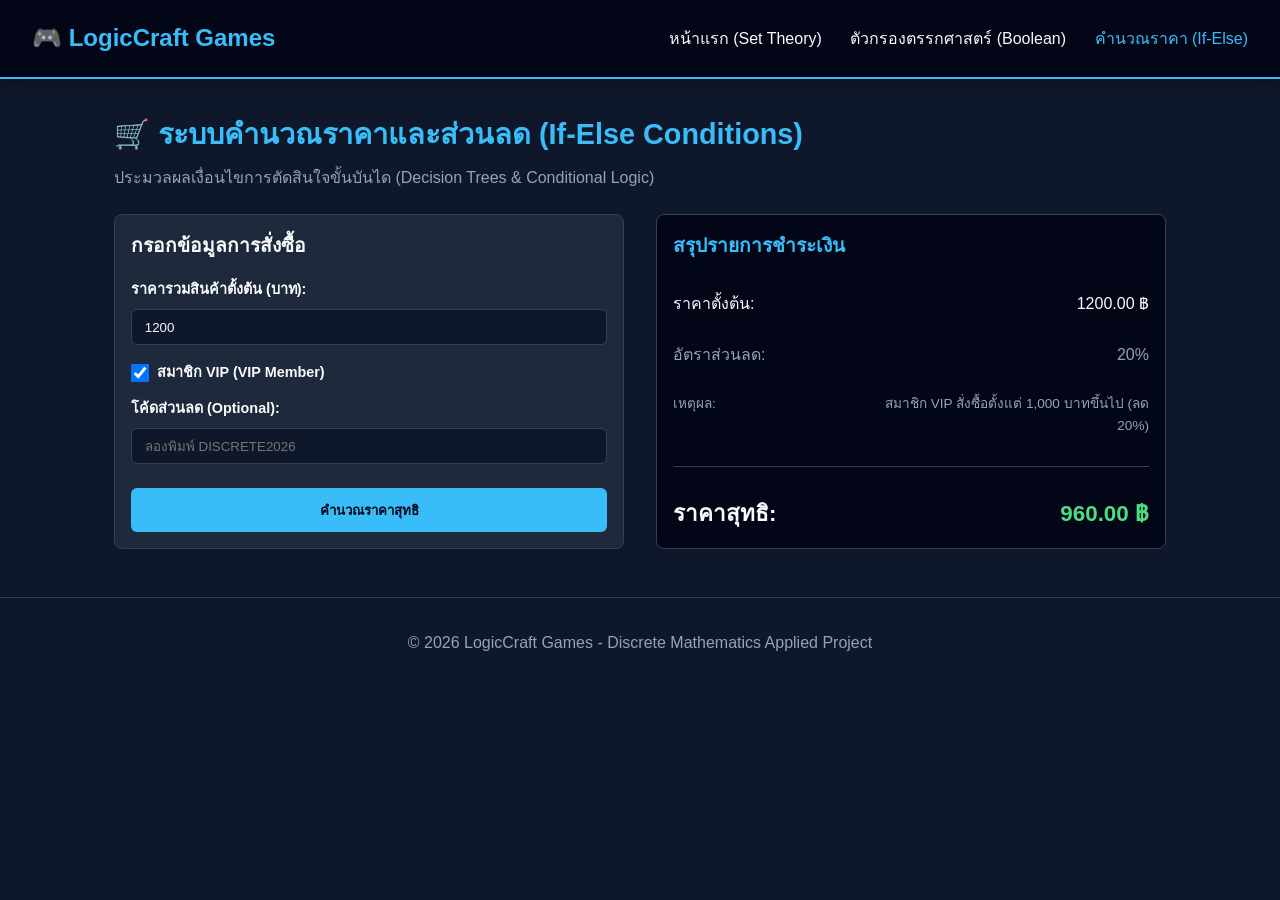
==== checkout.html @ 27ac53ab "Initial commit for Discrete Math project" ====
<!DOCTYPE html>
<html lang="th">
<head>
  <meta charset="UTF-8">
  <meta name="viewport" content="width=device-width, initial-scale=1.0">
  <title>LogicCraft Games - Checkout (If-Else)</title>
  <link rel="stylesheet" href="style.css">
</head>
<body>

  <header>
    <div class="logo">🎮 LogicCraft Games</div>
    <nav>
      <a href="index.html">หน้าแรก (Set Theory)</a>
      <a href="truth-table.html">ตัวกรองตรรกศาสตร์ (Boolean)</a>
      <a href="checkout.html" class="active">คำนวณราคา (If-Else)</a>
    </nav>
  </header>

  <div class="container">
    <h1 class="page-title">🛒 ระบบคำนวณราคาและส่วนลด (If-Else Conditions)</h1>
    <p class="page-desc">ประมวลผลเงื่อนไขการตัดสินใจขั้นบันได (Decision Trees & Conditional Logic)</p>

    <div style="display: flex; gap: 2rem; flex-wrap: wrap;">
      <div class="card" style="flex: 1; min-width: 300px;">
        <h2 style="margin-bottom: 1rem; font-size: 1.2rem;">กรอกข้อมูลการสั่งซื้อ</h2>
        
        <div class="form-group" style="margin-bottom: 1rem;">
          <label for="cartTotal">ราคารวมสินค้าตั้งต้น (บาท):</label>
          <input type="number" id="cartTotal" value="1200" min="0">
        </div>

        <label class="checkbox-group">
          <input type="checkbox" id="isMember" checked>
          <span>สมาชิก VIP (VIP Member)</span>
        </label>

        <div class="form-group" style="margin-bottom: 1.5rem;">
          <label for="couponCode">โค้ดส่วนลด (Optional):</label>
          <input type="text" id="couponCode" placeholder="ลองพิมพ์ DISCRETE2026">
        </div>

        <button class="btn" id="calcBtn" onclick="processCalculation()">คำนวณราคาสุทธิ</button>
      </div>

      <div class="card" style="flex: 1; min-width: 300px; background-color: #020617;">
        <h2 style="margin-bottom: 1rem; font-size: 1.2rem; color: var(--accent-color);">สรุปรายการชำระเงิน</h2>
        
        <div style="display: flex; justify-content: space-between; margin-bottom: 0.8rem;">
          <span>ราคาตั้งต้น:</span>
          <span id="basePriceDisplay">0.00 ฿</span>
        </div>

        <div style="display: flex; justify-content: space-between; margin-bottom: 0.8rem; color: var(--text-muted);">
          <span>อัตราส่วนลด:</span>
          <span id="discountRateDisplay">0%</span>
        </div>

        <div style="display: flex; justify-content: space-between; margin-bottom: 1rem; color: var(--text-muted); font-size: 0.85rem;">
          <span>เหตุผล:</span>
          <span id="reasonDisplay" style="text-align: right; max-width: 60%;">-</span>
        </div>

        <hr style="border-color: var(--border-color); margin-bottom: 1rem;">

        <div style="display: flex; justify-content: space-between; font-size: 1.4rem; font-weight: bold;">
          <span>ราคาสุทธิ:</span>
          <span id="netTotalDisplay" style="color: var(--success-color);">0.00 ฿</span>
        </div>
      </div>
    </div>
  </div>

  <footer>
    <p>&copy; 2026 LogicCraft Games - Discrete Mathematics Applied Project</p>
  </footer>

  <script src="app.js"></script>
  <script>
    function processCalculation() {
      const cartTotal = parseFloat(document.getElementById('cartTotal').value) || 0;
      const isMember = document.getElementById('isMember').checked;
      const couponCode = document.getElementById('couponCode').value;

      const result = calculateDiscount(cartTotal, isMember, couponCode);

      document.getElementById('basePriceDisplay').innerText = cartTotal.toFixed(2) + ' ฿';
      document.getElementById('discountRateDisplay').innerText = result.discountPercent + '%';
      document.getElementById('reasonDisplay').innerText = result.reason;
      document.getElementById('netTotalDisplay').innerText = result.netTotal.toFixed(2) + ' ฿';
    }

    document.addEventListener('DOMContentLoaded', () => {
      processCalculation();
    });
  </script>
</body>
</html>
---- style.css ----
:root {
  --bg-color: #0f172a;
  --card-bg: #1e293b;
  --accent-color: #38bdf8;
  --accent-hover: #0284c7;
  --text-color: #f8fafc;
  --text-muted: #94a3b8;
  --border-color: #334155;
  --success-color: #4ade80;
}

* {
  box-sizing: border-box;
  margin: 0;
  padding: 0;
}

body {
  font-family: 'Segoe UI', Tahoma, Geneva, Verdana, sans-serif;
  background-color: var(--bg-color);
  color: var(--text-color);
  line-height: 1.6;
}

header {
  background-color: #020617;
  padding: 1.2rem 2rem;
  display: flex;
  justify-content: space-between;
  align-items: center;
  border-bottom: 2px solid var(--accent-color);
  box-shadow: 0 4px 12px rgba(0, 0, 0, 0.3);
}

.logo {
  font-size: 1.5rem;
  font-weight: 700;
  color: var(--accent-color);
  display: flex;
  align-items: center;
  gap: 10px;
}

nav a {
  color: var(--text-color);
  text-decoration: none;
  margin-left: 1.5rem;
  font-weight: 500;
  transition: color 0.2s ease;
}

nav a:hover, nav a.active {
  color: var(--accent-color);
}

.container {
  max-width: 1100px;
  margin: 2rem auto;
  padding: 0 1.5rem;
}

.page-title {
  font-size: 1.8rem;
  margin-bottom: 0.5rem;
  color: var(--accent-color);
}

.page-desc {
  color: var(--text-muted);
  margin-bottom: 1.5rem;
}

.control-panel {
  background-color: var(--card-bg);
  padding: 1.5rem;
  border-radius: 8px;
  border: 1px solid var(--border-color);
  margin-bottom: 2rem;
  display: flex;
  gap: 1rem;
  flex-wrap: wrap;
  align-items: center;
}

.form-group {
  display: flex;
  flex-direction: column;
  gap: 0.5rem;
  flex: 1;
  min-width: 200px;
}

label {
  font-weight: 600;
  font-size: 0.9rem;
}

select, input[type="text"], input[type="number"] {
  background-color: #0f172a;
  color: var(--text-color);
  border: 1px solid var(--border-color);
  padding: 0.6rem 0.8rem;
  border-radius: 6px;
  outline: none;
}

select:focus, input:focus {
  border-color: var(--accent-color);
}

.checkbox-group {
  display: flex;
  align-items: center;
  gap: 0.5rem;
  margin-bottom: 0.8rem;
  cursor: pointer;
}

.checkbox-group input {
  width: 18px;
  height: 18px;
  cursor: pointer;
}

.btn {
  background-color: var(--accent-color);
  color: #020617;
  font-weight: bold;
  border: none;
  padding: 0.7rem 1.5rem;
  border-radius: 6px;
  cursor: pointer;
  transition: background-color 0.2s;
}

.btn:hover {
  background-color: var(--accent-hover);
}

.grid {
  display: grid;
  grid-template-columns: repeat(auto-fill, minmax(250px, 1fr));
  gap: 1.5rem;
}

.card {
  background: var(--card-bg);
  border-radius: 8px;
  padding: 1rem;
  border: 1px solid var(--border-color);
  display: flex;
  flex-direction: column;
  justify-content: space-between;
}

.card img {
  width: 100%;
  height: 160px;
  object-fit: cover;
  border-radius: 6px;
  margin-bottom: 1rem;
}

.card-title {
  font-size: 1.1rem;
  margin-bottom: 0.5rem;
}

.card-price {
  font-size: 1.2rem;
  font-weight: bold;
  color: var(--success-color);
}

.tag-list {
  display: flex;
  gap: 0.5rem;
  margin-top: 0.5rem;
  flex-wrap: wrap;
}

.badge {
  background: rgba(56, 189, 248, 0.2);
  color: var(--accent-color);
  padding: 0.2rem 0.5rem;
  border-radius: 4px;
  font-size: 0.75rem;
  font-weight: 600;
}

footer {
  text-align: center;
  padding: 2rem;
  color: var(--text-muted);
  border-top: 1px solid var(--border-color);
  margin-top: 3rem;
}
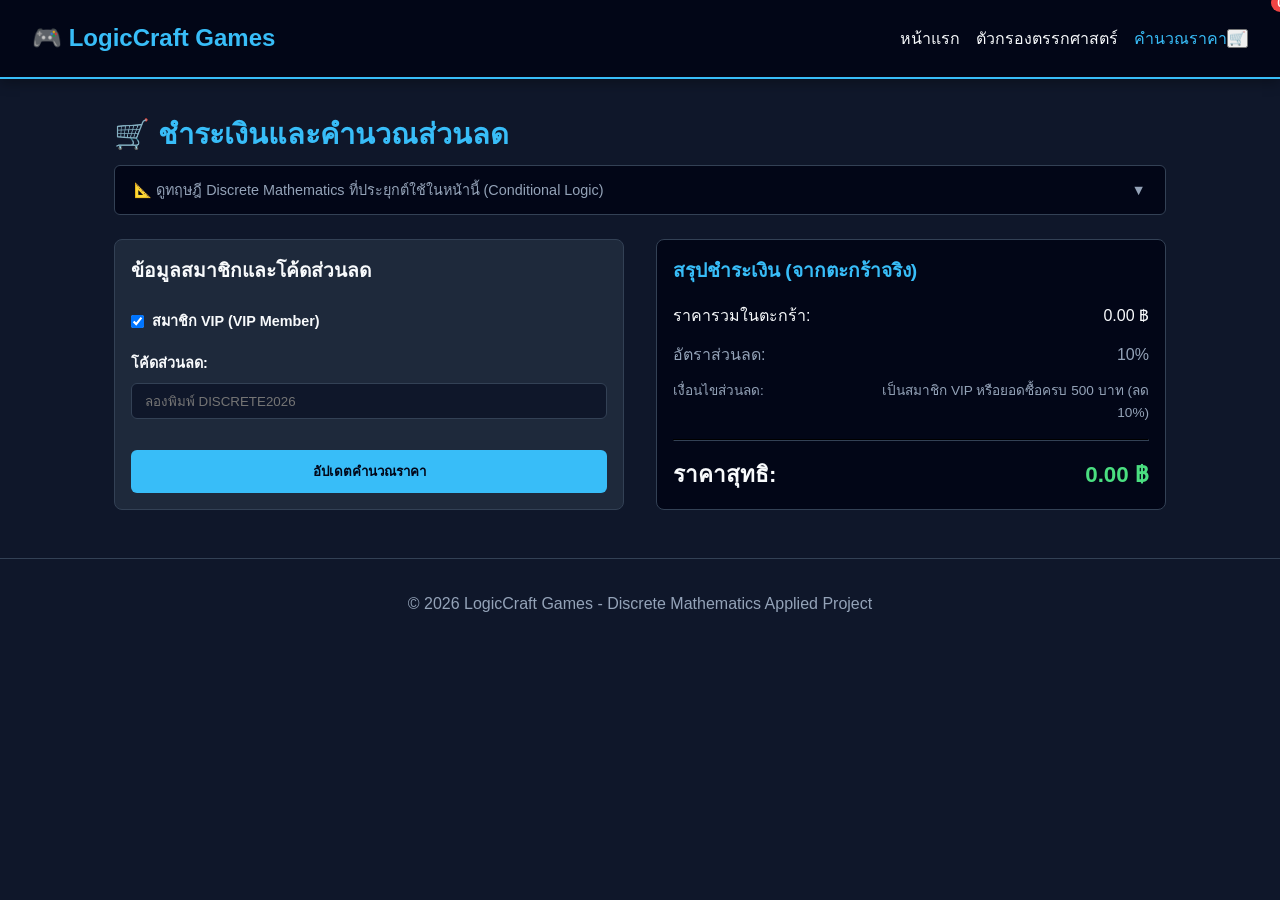
==== commit f450cff6: "Initial commit for Discrete Math project" ====
--- a/checkout.html
+++ b/checkout.html
@@ -3,51 +3,59 @@
 <head>
   <meta charset="UTF-8">
   <meta name="viewport" content="width=device-width, initial-scale=1.0">
-  <title>LogicCraft Games - Checkout (If-Else)</title>
+  <title>LogicCraft Games - Checkout</title>
   <link rel="stylesheet" href="style.css">
 </head>
 <body>
 
   <header>
     <div class="logo">🎮 LogicCraft Games</div>
-    <nav>
-      <a href="index.html">หน้าแรก (Set Theory)</a>
-      <a href="truth-table.html">ตัวกรองตรรกศาสตร์ (Boolean)</a>
-      <a href="checkout.html" class="active">คำนวณราคา (If-Else)</a>
+    <nav style="display: flex; align-items: center;">
+      <a href="index.html">หน้าแรก</a>
+      <a href="truth-table.html">ตัวกรองตรรกศาสตร์</a>
+      <a href="checkout.html" class="active">คำนวณราคา</a>
+
+      <button class="cart-icon-btn" onclick="toggleCart()">
+        🛒 <span class="cart-badge" id="cartBadge">0</span>
+      </button>
     </nav>
   </header>
 
   <div class="container">
-    <h1 class="page-title">🛒 ระบบคำนวณราคาและส่วนลด (If-Else Conditions)</h1>
-    <p class="page-desc">ประมวลผลเงื่อนไขการตัดสินใจขั้นบันได (Decision Trees & Conditional Logic)</p>
+    <h1 class="page-title">🛒 ชำระเงินและคำนวณส่วนลด</h1>
+
+    <div class="math-accordion">
+      <div class="math-accordion-header" onclick="toggleMathAccordion()">
+        <span>📐 ดูทฤษฎี Discrete Mathematics ที่ประยุกต์ใช้ในหน้านี้ (Conditional Logic)</span>
+        <span id="accordionArrow">▼</span>
+      </div>
+      <div class="math-accordion-content" id="mathAccordionContent">
+        <p><strong>Conditional Statements (If-Else):</strong> คำนวณส่วนลดตามผังการตัดสินใจขั้นบันได (Decision Logic) จากยอดรวมในตะกร้าจริง</p>
+      </div>
+    </div>
 
     <div style="display: flex; gap: 2rem; flex-wrap: wrap;">
       <div class="card" style="flex: 1; min-width: 300px;">
-        <h2 style="margin-bottom: 1rem; font-size: 1.2rem;">กรอกข้อมูลการสั่งซื้อ</h2>
-        
-        <div class="form-group" style="margin-bottom: 1rem;">
-          <label for="cartTotal">ราคารวมสินค้าตั้งต้น (บาท):</label>
-          <input type="number" id="cartTotal" value="1200" min="0">
-        </div>
+        <h2 style="margin-bottom: 1rem; font-size: 1.2rem;">ข้อมูลสมาชิกและโค้ดส่วนลด</h2>
 
         <label class="checkbox-group">
-          <input type="checkbox" id="isMember" checked>
+          <input type="checkbox" id="isMember" checked onchange="processCalculation()">
           <span>สมาชิก VIP (VIP Member)</span>
         </label>
 
         <div class="form-group" style="margin-bottom: 1.5rem;">
-          <label for="couponCode">โค้ดส่วนลด (Optional):</label>
-          <input type="text" id="couponCode" placeholder="ลองพิมพ์ DISCRETE2026">
+          <label for="couponCode">โค้ดส่วนลด:</label>
+          <input type="text" id="couponCode" placeholder="ลองพิมพ์ DISCRETE2026" oninput="processCalculation()">
         </div>
 
-        <button class="btn" id="calcBtn" onclick="processCalculation()">คำนวณราคาสุทธิ</button>
+        <button class="btn" onclick="processCalculation()">อัปเดตคำนวณราคา</button>
       </div>
 
       <div class="card" style="flex: 1; min-width: 300px; background-color: #020617;">
-        <h2 style="margin-bottom: 1rem; font-size: 1.2rem; color: var(--accent-color);">สรุปรายการชำระเงิน</h2>
+        <h2 style="margin-bottom: 1rem; font-size: 1.2rem; color: var(--accent-color);">สรุปชำระเงิน (จากตะกร้าจริง)</h2>
         
         <div style="display: flex; justify-content: space-between; margin-bottom: 0.8rem;">
-          <span>ราคาตั้งต้น:</span>
+          <span>ราคารวมในตะกร้า:</span>
           <span id="basePriceDisplay">0.00 ฿</span>
         </div>
 
@@ -57,7 +65,7 @@
         </div>
 
         <div style="display: flex; justify-content: space-between; margin-bottom: 1rem; color: var(--text-muted); font-size: 0.85rem;">
-          <span>เหตุผล:</span>
+          <span>เงื่อนไขส่วนลด:</span>
           <span id="reasonDisplay" style="text-align: right; max-width: 60%;">-</span>
         </div>
 
@@ -71,6 +79,22 @@
     </div>
   </div>
 
+  <div class="overlay" id="cartOverlay" onclick="toggleCart()"></div>
+  <div class="cart-drawer" id="cartDrawer">
+    <div class="cart-header">
+      <h3>🛒 ตะกร้าสินค้าของคุณ</h3>
+      <button onclick="toggleCart()" style="background:none; border:none; color:white; cursor:pointer; font-size:1.2rem;">✕</button>
+    </div>
+    <div class="cart-body" id="cartItems"></div>
+    <div class="cart-footer">
+      <div style="display:flex; justify-content:space-between; margin-bottom:1rem; font-weight:bold;">
+        <span>ยอดรวมทั้งหมด:</span>
+        <span id="cartTotalPrice" style="color:var(--success-color);">0.00 ฿</span>
+      </div>
+      <button class="btn" style="width:100%;" onclick="toggleCart()">ปิดหน้าต่าง</button>
+    </div>
+  </div>
+
   <footer>
     <p>&copy; 2026 LogicCraft Games - Discrete Mathematics Applied Project</p>
   </footer>
@@ -78,12 +102,17 @@
   <script src="app.js"></script>
   <script>
     function processCalculation() {
-      const cartTotal = parseFloat(document.getElementById('cartTotal').value) || 0;
+      // 1. ดึงข้อมูลจาก LocalStorage โดยตรง
+      const cart = getCartFromStorage();
+      const cartTotal = cart.reduce((sum, item) => sum + (item.price * item.qty), 0);
+
       const isMember = document.getElementById('isMember').checked;
       const couponCode = document.getElementById('couponCode').value;
 
+      // 2. คำนวณราคาด้วย If-Else
       const result = calculateDiscount(cartTotal, isMember, couponCode);
 
+      // 3. แสดงผลราคาสรุป
       document.getElementById('basePriceDisplay').innerText = cartTotal.toFixed(2) + ' ฿';
       document.getElementById('discountRateDisplay').innerText = result.discountPercent + '%';
       document.getElementById('reasonDisplay').innerText = result.reason;
--- a/style.css
+++ b/style.css
@@ -44,7 +44,7 @@
 nav a {
   color: var(--text-color);
   text-decoration: none;
-  margin-left: 1.5rem;
+  margin-left: 1rem;
   font-weight: 500;
   transition: color 0.2s ease;
 }
@@ -65,29 +65,309 @@
   color: var(--accent-color);
 }
 
-.page-desc {
+/* ==========================================
+   Search & Hamburger Filter Control Bar
+   ========================================== */
+.search-filter-bar {
+  display: flex;
+  gap: 10px;
+  align-items: center;
+  margin-bottom: 1.5rem;
+  background-color: var(--card-bg);
+  padding: 0.8rem 1rem;
+  border-radius: 8px;
+  border: 1px solid var(--border-color);
+}
+
+.search-input-wrapper {
+  flex: 1;
+  display: flex;
+  align-items: center;
+  background-color: #0f172a;
+  border: 1px solid var(--border-color);
+  border-radius: 6px;
+  padding: 0 0.8rem;
+}
+
+.search-input-wrapper input {
+  width: 100%;
+  padding: 0.6rem 0;
+  border: none;
+  outline: none;
+  background: transparent;
+  color: var(--text-color);
+  font-size: 0.95rem;
+}
+
+.hamburger-filter-btn {
+  background: #0f172a;
+  border: 1px solid var(--border-color);
+  color: var(--text-color);
+  padding: 0.6rem 1rem;
+  border-radius: 6px;
+  cursor: pointer;
+  display: flex;
+  align-items: center;
+  gap: 8px;
+  font-size: 0.9rem;
+  transition: border-color 0.2s;
+}
+
+.hamburger-filter-btn:hover {
+  border-color: var(--accent-color);
+}
+
+/* Modal Drawer สำหรับตัวเลือกหมวดหมู่ */
+/* ==========================================
+   Gaming / Yu-Gi-Oh! Style Filter Drawer
+   ========================================== */
+.filter-drawer {
+  position: fixed;
+  top: 0;
+  left: -100%;
+  width: 100%;
+  max-width: 850px; /* ขยายความกว้างรองรับ Grid แบบในรูป */
+  height: 100vh;
+  background-color: #030712;
+  box-shadow: 4px 0 25px rgba(0, 0, 0, 0.8);
+  transition: left 0.3s cubic-bezier(0.4, 0, 0.2, 1);
+  z-index: 1000;
+  padding: 2rem;
+  display: flex;
+  flex-direction: column;
+  overflow-y: auto;
+  border-right: 1px solid var(--accent-color);
+}
+
+.filter-drawer.open {
+  left: 0;
+}
+
+.filter-section {
+  display: flex;
+  margin-bottom: 1.5rem;
+  padding-bottom: 1.5rem;
+  border-bottom: 1px solid #1e293b;
+  align-items: flex-start;
+}
+
+.filter-label-col {
+  width: 180px;
+  display: flex;
+  align-items: center;
+  gap: 10px;
+  font-weight: 700;
+  color: var(--text-color);
+  font-size: 0.95rem;
+  padding-top: 6px;
+}
+
+.filter-options-grid {
+  flex: 1;
+  display: grid;
+  grid-template-columns: repeat(4, 1fr); /* จัดเรียง 4 คอลัมน์แบบ Yu-Gi-Oh UI */
+  gap: 10px;
+}
+
+/* ปุ่มเลือกสไตล์เกมการ์ด */
+.filter-btn-chip {
+  background: #090d16;
+  border: 1px solid #334155;
+  color: #94a3b8;
+  padding: 0.6rem 0.5rem;
+  border-radius: 4px;
+  cursor: pointer;
+  font-weight: 600;
+  font-size: 0.85rem;
+  text-align: center;
+  transition: all 0.2s ease;
+  user-select: none;
+}
+
+.filter-btn-chip:hover {
+  border-color: var(--accent-color);
+  color: #ffffff;
+}
+
+/* สถานะเมื่อปุ่มถูกกดเลือก (Active) */
+.filter-btn-chip.active {
+  background: linear-gradient(180deg, #0284c7 0%, #0369a1 100%);
+  border-color: #38bdf8;
+  color: #ffffff;
+  box-shadow: 0 0 10px rgba(56, 189, 248, 0.4);
+}
+
+/* ปุ่ม OR / AND Logic Pill */
+.logic-toggle-pill {
+  background: #0f172a;
+  border: 1px solid #38bdf8;
+  color: #38bdf8;
+  padding: 0.4rem 1.2rem;
+  border-radius: 20px;
+  cursor: pointer;
+  font-weight: 700;
+  font-size: 0.8rem;
+  text-align: center;
+  margin-top: 8px;
+  display: inline-block;
+}
+
+.logic-toggle-pill.active {
+  background: #38bdf8;
+  color: #020617;
+}
+
+@media (max-width: 768px) {
+  .filter-section {
+    flex-direction: column;
+  }
+  .filter-label-col {
+    width: 100%;
+    margin-bottom: 10px;
+  }
+  .filter-options-grid {
+    grid-template-columns: repeat(2, 1fr);
+  }
+}lid var(--border-color);
+  padding-bottom: 0.8rem;
+
+/* ==========================================
+   Shopee Style Shopping Cart Drawer
+   ========================================== */
+.cart-icon-btn {
+  position: relative;
+  background: transparent;
+  border: none;
+  font-size: 1.4rem;
+  cursor: pointer;
+  color: var(--accent-color);
+  display: flex;
+  align-items: center;
+  margin-left: 1.5rem;
+}
+
+.cart-badge {
+  position: absolute;
+  top: -6px;
+  right: -10px;
+  background-color: #ef4444;
+  color: white;
+  border-radius: 50%;
+  padding: 2px 6px;
+  font-size: 0.75rem;
+  font-weight: bold;
+}
+
+.cart-drawer {
+  position: fixed;
+  top: 0;
+  right: -400px;
+  width: 360px;
+  height: 100vh;
+  background-color: var(--card-bg);
+  box-shadow: -4px 0 15px rgba(0,0,0,0.5);
+  transition: right 0.3s ease;
+  z-index: 1000;
+  display: flex;
+  flex-direction: column;
+}
+
+.cart-drawer.open {
+  right: 0;
+}
+
+.cart-header {
+  padding: 1.2rem;
+  border-bottom: 1px solid var(--border-color);
+  display: flex;
+  justify-content: space-between;
+  align-items: center;
+  background-color: #020617;
+}
+
+.cart-body {
+  flex: 1;
+  overflow-y: auto;
+  padding: 1rem;
+}
+
+.cart-item {
+  display: flex;
+  gap: 10px;
+  margin-bottom: 1rem;
+  padding-bottom: 1rem;
+  border-bottom: 1px solid var(--border-color);
+  align-items: center;
+}
+
+.cart-item img {
+  width: 50px;
+  height: 50px;
+  object-fit: cover;
+  border-radius: 4px;
+}
+
+.cart-footer {
+  padding: 1.2rem;
+  border-top: 1px solid var(--border-color);
+  background-color: #020617;
+}
+
+.overlay {
+  position: fixed;
+  top: 0; left: 0; width: 100vw; height: 100vh;
+  background: rgba(0,0,0,0.6);
+  display: none;
+  z-index: 999;
+}
+
+.overlay.active { display: block; }
+
+/* ==========================================
+   Accordion ซ่อนคำอธิบาย Discrete Math
+   ========================================== */
+.math-accordion {
+  background-color: #020617;
+  border: 1px solid var(--border-color);
+  border-radius: 6px;
+  margin-bottom: 1.5rem;
+  overflow: hidden;
+}
+
+.math-accordion-header {
+  padding: 0.8rem 1.2rem;
+  cursor: pointer;
+  display: flex;
+  justify-content: space-between;
+  align-items: center;
+  font-size: 0.9rem;
   color: var(--text-muted);
-  margin-bottom: 1.5rem;
-}
-
-.control-panel {
-  background-color: var(--card-bg);
-  padding: 1.5rem;
-  border-radius: 8px;
-  border: 1px solid var(--border-color);
-  margin-bottom: 2rem;
-  display: flex;
-  gap: 1rem;
-  flex-wrap: wrap;
-  align-items: center;
-}
-
+}
+
+.math-accordion-header:hover {
+  color: var(--accent-color);
+}
+
+.math-accordion-content {
+  display: none;
+  padding: 1rem 1.2rem;
+  border-top: 1px solid var(--border-color);
+  font-size: 0.85rem;
+  background-color: #0f172a;
+}
+
+.math-accordion-content.show {
+  display: block;
+}
+
+/* ==========================================
+   Form & Grid System
+   ========================================== */
 .form-group {
   display: flex;
   flex-direction: column;
   gap: 0.5rem;
-  flex: 1;
-  min-width: 200px;
+  margin-bottom: 1.2rem;
 }
 
 label {
@@ -113,12 +393,6 @@
   align-items: center;
   gap: 0.5rem;
   margin-bottom: 0.8rem;
-  cursor: pointer;
-}
-
-.checkbox-group input {
-  width: 18px;
-  height: 18px;
   cursor: pointer;
 }
 
@@ -131,6 +405,8 @@
   border-radius: 6px;
   cursor: pointer;
   transition: background-color 0.2s;
+  text-decoration: none;
+  text-align: center;
 }
 
 .btn:hover {
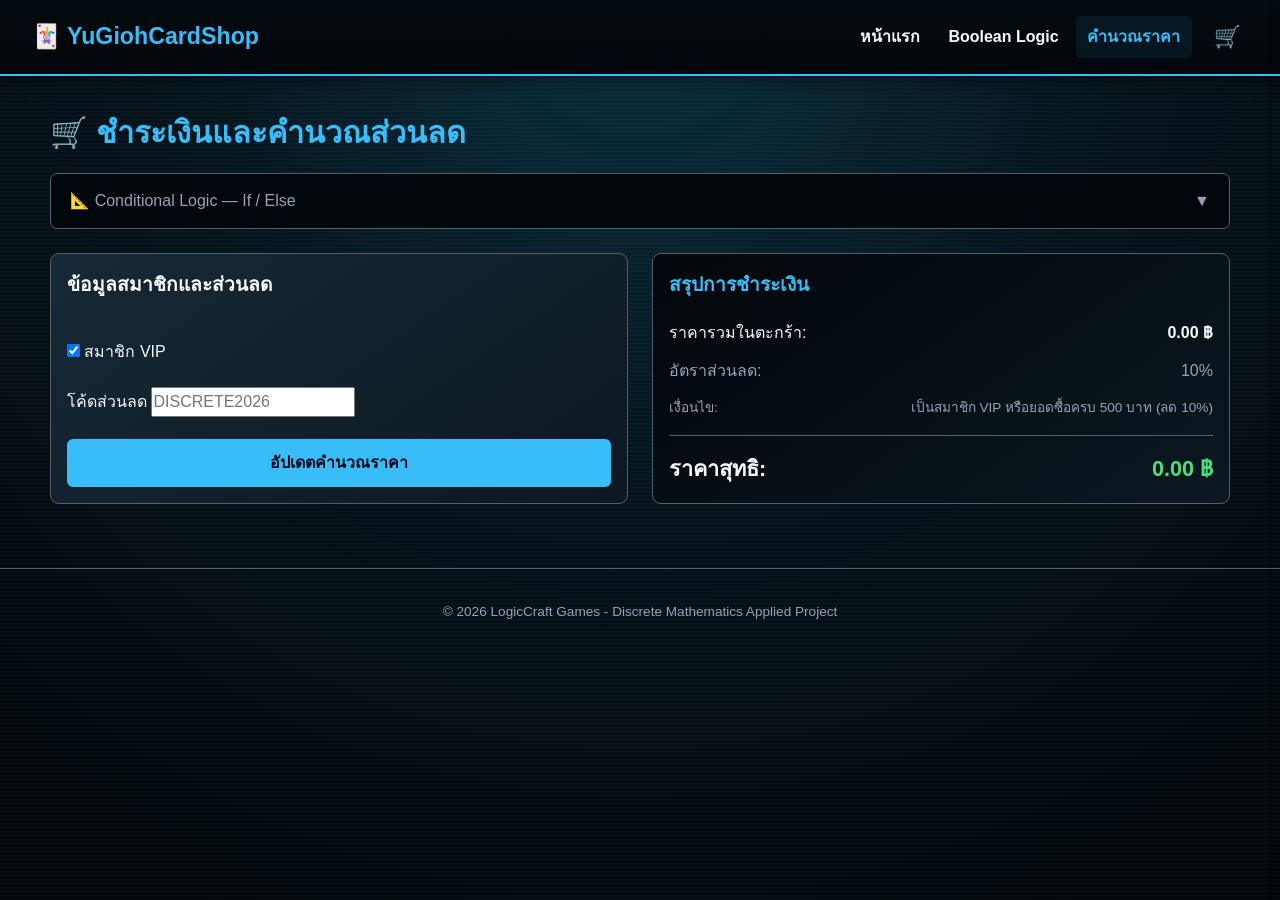
==== commit 9972d654: "fix: hide empty frame2 and update Yu-Gi-Oh frame filter" ====
--- a/checkout.html
+++ b/checkout.html
@@ -1,127 +1,557 @@
 <!DOCTYPE html>
 <html lang="th">
+
 <head>
+
   <meta charset="UTF-8">
-  <meta name="viewport" content="width=device-width, initial-scale=1.0">
-  <title>LogicCraft Games - Checkout</title>
-  <link rel="stylesheet" href="style.css">
+
+  <meta
+    name="viewport"
+    content="width=device-width, initial-scale=1.0"
+  >
+
+  <meta
+    name="description"
+    content="LogicCraft Games Checkout and Discount Calculator"
+  >
+
+  <title>
+    LogicCraft Games - Checkout
+  </title>
+
+  <link
+    rel="stylesheet"
+    href="style.css"
+  >
+
 </head>
+
+
 <body>
 
+  <!-- HEADER -->
+
   <header>
-    <div class="logo">🎮 LogicCraft Games</div>
-    <nav style="display: flex; align-items: center;">
-      <a href="index.html">หน้าแรก</a>
-      <a href="truth-table.html">ตัวกรองตรรกศาสตร์</a>
-      <a href="checkout.html" class="active">คำนวณราคา</a>
-
-      <button class="cart-icon-btn" onclick="toggleCart()">
-        🛒 <span class="cart-badge" id="cartBadge">0</span>
+
+    <div class="logo">
+      🃏 YuGiohCardShop
+    </div>
+
+
+    <nav
+      class="main-nav"
+      aria-label="Main Navigation"
+    >
+
+      <a href="index.html">
+        หน้าแรก
+      </a>
+
+      <a href="truth-table.html">
+        Boolean Logic
+      </a>
+
+      <a
+        href="checkout.html"
+        class="active"
+      >
+        คำนวณราคา
+      </a>
+
+
+      <button
+        type="button"
+        class="cart-icon-btn"
+        onclick="toggleCart()"
+        aria-label="เปิดตะกร้า"
+      >
+
+        🛒
+
+        <span
+          class="cart-badge hidden"
+          id="cartBadge"
+        >
+          0
+        </span>
+
       </button>
+
     </nav>
+
   </header>
 
-  <div class="container">
-    <h1 class="page-title">🛒 ชำระเงินและคำนวณส่วนลด</h1>
-
-    <div class="math-accordion">
-      <div class="math-accordion-header" onclick="toggleMathAccordion()">
-        <span>📐 ดูทฤษฎี Discrete Mathematics ที่ประยุกต์ใช้ในหน้านี้ (Conditional Logic)</span>
-        <span id="accordionArrow">▼</span>
+
+
+  <!-- MAIN -->
+
+  <main class="container">
+
+    <h1 class="page-title">
+      🛒 ชำระเงินและคำนวณส่วนลด
+    </h1>
+
+
+    <!-- THEORY -->
+
+    <section class="math-accordion">
+
+      <button
+        type="button"
+        class="math-accordion-header"
+        onclick="toggleMathAccordion()"
+      >
+
+        <span>
+          📐 Conditional Logic — If / Else
+        </span>
+
+        <span id="accordionArrow">
+          ▼
+        </span>
+
+      </button>
+
+
+      <div
+        class="math-accordion-content"
+        id="mathAccordionContent"
+      >
+
+        <p>
+          ระบบใช้ Conditional Logic
+          เพื่อเลือกอัตราส่วนลดตามเงื่อนไข
+        </p>
+
+        <ul>
+
+          <li>
+            VIP + ยอดตั้งแต่ 1,000 บาท
+            → ลด 20%
+          </li>
+
+          <li>
+            VIP หรือยอดตั้งแต่ 500 บาท
+            → ลด 10%
+          </li>
+
+          <li>
+            Coupon DISCRETE2026
+            → ลด 5%
+          </li>
+
+        </ul>
+
       </div>
-      <div class="math-accordion-content" id="mathAccordionContent">
-        <p><strong>Conditional Statements (If-Else):</strong> คำนวณส่วนลดตามผังการตัดสินใจขั้นบันได (Decision Logic) จากยอดรวมในตะกร้าจริง</p>
+
+    </section>
+
+
+
+    <!-- CHECKOUT GRID -->
+
+    <section
+      style="
+        display: grid;
+        grid-template-columns:
+          repeat(auto-fit, minmax(300px, 1fr));
+        gap: 1.5rem;
+      "
+    >
+
+
+      <!-- MEMBER -->
+
+      <div class="card">
+
+        <h2
+          style="
+            margin-bottom: 1rem;
+            font-size: 1.2rem;
+          "
+        >
+          ข้อมูลสมาชิกและส่วนลด
+        </h2>
+
+
+        <label class="checkbox-group">
+
+          <input
+            type="checkbox"
+            id="isMember"
+            checked
+            onchange="processCalculation()"
+          >
+
+          <span>
+            สมาชิก VIP
+          </span>
+
+        </label>
+
+
+        <div class="form-group">
+
+          <label
+            for="couponCode"
+          >
+            โค้ดส่วนลด
+          </label>
+
+          <input
+            type="text"
+            id="couponCode"
+            placeholder="DISCRETE2026"
+            autocomplete="off"
+            oninput="processCalculation()"
+          >
+
+        </div>
+
+
+        <button
+          type="button"
+          class="btn"
+          onclick="processCalculation()"
+        >
+          อัปเดตคำนวณราคา
+        </button>
+
       </div>
+
+
+
+      <!-- SUMMARY -->
+
+      <div
+        class="card"
+        style="
+          background:
+            linear-gradient(
+              145deg,
+              #02070b,
+              #0b1820
+            );
+        "
+      >
+
+        <h2
+          style="
+            margin-bottom: 1.2rem;
+            color: var(--accent-color);
+            font-size: 1.2rem;
+          "
+        >
+          สรุปการชำระเงิน
+        </h2>
+
+
+        <div
+          style="
+            display:flex;
+            justify-content:space-between;
+            gap:1rem;
+            margin-bottom:0.8rem;
+          "
+        >
+
+          <span>
+            ราคารวมในตะกร้า:
+          </span>
+
+          <strong id="basePriceDisplay">
+            0.00 ฿
+          </strong>
+
+        </div>
+
+
+        <div
+          style="
+            display:flex;
+            justify-content:space-between;
+            gap:1rem;
+            margin-bottom:0.8rem;
+            color:var(--text-muted);
+          "
+        >
+
+          <span>
+            อัตราส่วนลด:
+          </span>
+
+          <span id="discountRateDisplay">
+            0%
+          </span>
+
+        </div>
+
+
+        <div
+          style="
+            display:flex;
+            justify-content:space-between;
+            gap:1rem;
+            margin-bottom:1rem;
+            color:var(--text-muted);
+            font-size:0.85rem;
+          "
+        >
+
+          <span>
+            เงื่อนไข:
+          </span>
+
+          <span
+            id="reasonDisplay"
+            style="
+              text-align:right;
+              max-width:65%;
+            "
+          >
+            -
+          </span>
+
+        </div>
+
+
+        <hr
+          style="
+            border-color:
+              var(--border-color);
+            margin-bottom:1rem;
+          "
+        >
+
+
+        <div
+          style="
+            display:flex;
+            justify-content:space-between;
+            gap:1rem;
+            font-size:1.35rem;
+            font-weight:bold;
+          "
+        >
+
+          <span>
+            ราคาสุทธิ:
+          </span>
+
+          <span
+            id="netTotalDisplay"
+            style="
+              color:
+                var(--success-color);
+            "
+          >
+            0.00 ฿
+          </span>
+
+        </div>
+
+      </div>
+
+    </section>
+
+  </main>
+
+
+
+  <!-- CART OVERLAY -->
+
+  <div
+    class="overlay"
+    id="cartOverlay"
+    onclick="toggleCart()"
+  ></div>
+
+
+  <!-- CART -->
+
+  <aside
+    class="cart-drawer"
+    id="cartDrawer"
+    aria-hidden="true"
+  >
+
+    <div class="cart-header">
+
+      <h2>
+        🛒 ตะกร้าสินค้า
+      </h2>
+
+      <button
+        type="button"
+        onclick="toggleCart()"
+      >
+        ✕
+      </button>
+
     </div>
 
-    <div style="display: flex; gap: 2rem; flex-wrap: wrap;">
-      <div class="card" style="flex: 1; min-width: 300px;">
-        <h2 style="margin-bottom: 1rem; font-size: 1.2rem;">ข้อมูลสมาชิกและโค้ดส่วนลด</h2>
-
-        <label class="checkbox-group">
-          <input type="checkbox" id="isMember" checked onchange="processCalculation()">
-          <span>สมาชิก VIP (VIP Member)</span>
-        </label>
-
-        <div class="form-group" style="margin-bottom: 1.5rem;">
-          <label for="couponCode">โค้ดส่วนลด:</label>
-          <input type="text" id="couponCode" placeholder="ลองพิมพ์ DISCRETE2026" oninput="processCalculation()">
-        </div>
-
-        <button class="btn" onclick="processCalculation()">อัปเดตคำนวณราคา</button>
+
+    <div
+      class="cart-body"
+      id="cartItems"
+    >
+    </div>
+
+
+    <div class="cart-footer">
+
+      <div class="cart-total-row">
+
+        <span>
+          ยอดรวม
+        </span>
+
+        <strong id="cartTotalPrice">
+          0.00 ฿
+        </strong>
+
       </div>
 
-      <div class="card" style="flex: 1; min-width: 300px; background-color: #020617;">
-        <h2 style="margin-bottom: 1rem; font-size: 1.2rem; color: var(--accent-color);">สรุปชำระเงิน (จากตะกร้าจริง)</h2>
-        
-        <div style="display: flex; justify-content: space-between; margin-bottom: 0.8rem;">
-          <span>ราคารวมในตะกร้า:</span>
-          <span id="basePriceDisplay">0.00 ฿</span>
-        </div>
-
-        <div style="display: flex; justify-content: space-between; margin-bottom: 0.8rem; color: var(--text-muted);">
-          <span>อัตราส่วนลด:</span>
-          <span id="discountRateDisplay">0%</span>
-        </div>
-
-        <div style="display: flex; justify-content: space-between; margin-bottom: 1rem; color: var(--text-muted); font-size: 0.85rem;">
-          <span>เงื่อนไขส่วนลด:</span>
-          <span id="reasonDisplay" style="text-align: right; max-width: 60%;">-</span>
-        </div>
-
-        <hr style="border-color: var(--border-color); margin-bottom: 1rem;">
-
-        <div style="display: flex; justify-content: space-between; font-size: 1.4rem; font-weight: bold;">
-          <span>ราคาสุทธิ:</span>
-          <span id="netTotalDisplay" style="color: var(--success-color);">0.00 ฿</span>
-        </div>
-      </div>
+
+      <button
+        type="button"
+        class="btn checkout-btn"
+        onclick="toggleCart()"
+      >
+        ปิดหน้าต่าง
+      </button>
+
     </div>
-  </div>
-
-  <div class="overlay" id="cartOverlay" onclick="toggleCart()"></div>
-  <div class="cart-drawer" id="cartDrawer">
-    <div class="cart-header">
-      <h3>🛒 ตะกร้าสินค้าของคุณ</h3>
-      <button onclick="toggleCart()" style="background:none; border:none; color:white; cursor:pointer; font-size:1.2rem;">✕</button>
-    </div>
-    <div class="cart-body" id="cartItems"></div>
-    <div class="cart-footer">
-      <div style="display:flex; justify-content:space-between; margin-bottom:1rem; font-weight:bold;">
-        <span>ยอดรวมทั้งหมด:</span>
-        <span id="cartTotalPrice" style="color:var(--success-color);">0.00 ฿</span>
-      </div>
-      <button class="btn" style="width:100%;" onclick="toggleCart()">ปิดหน้าต่าง</button>
-    </div>
-  </div>
+
+  </aside>
+
+
+
+  <!-- FOOTER -->
 
   <footer>
-    <p>&copy; 2026 LogicCraft Games - Discrete Mathematics Applied Project</p>
+
+    <p>
+      © 2026 LogicCraft Games
+      - Discrete Mathematics Applied Project
+    </p>
+
   </footer>
 
+
+
   <script src="app.js"></script>
+
+
   <script>
+
+    /* =====================================================
+       CHECKOUT CALCULATION
+       ===================================================== */
+
     function processCalculation() {
-      // 1. ดึงข้อมูลจาก LocalStorage โดยตรง
-      const cart = getCartFromStorage();
-      const cartTotal = cart.reduce((sum, item) => sum + (item.price * item.qty), 0);
-
-      const isMember = document.getElementById('isMember').checked;
-      const couponCode = document.getElementById('couponCode').value;
-
-      // 2. คำนวณราคาด้วย If-Else
-      const result = calculateDiscount(cartTotal, isMember, couponCode);
-
-      // 3. แสดงผลราคาสรุป
-      document.getElementById('basePriceDisplay').innerText = cartTotal.toFixed(2) + ' ฿';
-      document.getElementById('discountRateDisplay').innerText = result.discountPercent + '%';
-      document.getElementById('reasonDisplay').innerText = result.reason;
-      document.getElementById('netTotalDisplay').innerText = result.netTotal.toFixed(2) + ' ฿';
+
+      const cart =
+        getCartFromStorage();
+
+
+      const cartTotal =
+        cart.reduce(
+          (sum, item) =>
+            sum +
+            (item.price * item.qty),
+          0
+        );
+
+
+      const memberCheckbox =
+        document.getElementById(
+          'isMember'
+        );
+
+
+      const couponInput =
+        document.getElementById(
+          'couponCode'
+        );
+
+
+      const isMember =
+        memberCheckbox
+          ? memberCheckbox.checked
+          : false;
+
+
+      const couponCode =
+        couponInput
+          ? couponInput.value
+          : '';
+
+
+      const result =
+        calculateDiscount(
+          cartTotal,
+          isMember,
+          couponCode
+        );
+
+
+      document
+        .getElementById(
+          'basePriceDisplay'
+        )
+        .innerText =
+          cartTotal.toLocaleString(
+            'th-TH',
+            {
+              minimumFractionDigits: 2,
+              maximumFractionDigits: 2
+            }
+          ) + ' ฿';
+
+
+      document
+        .getElementById(
+          'discountRateDisplay'
+        )
+        .innerText =
+          result.discountPercent +
+          '%';
+
+
+      document
+        .getElementById(
+          'reasonDisplay'
+        )
+        .innerText =
+          result.reason;
+
+
+      document
+        .getElementById(
+          'netTotalDisplay'
+        )
+        .innerText =
+          result.netTotal.toLocaleString(
+            'th-TH',
+            {
+              minimumFractionDigits: 2,
+              maximumFractionDigits: 2
+            }
+          ) + ' ฿';
+
     }
 
-    document.addEventListener('DOMContentLoaded', () => {
-      processCalculation();
-    });
+
+    /* Initial Calculation */
+
+    document.addEventListener(
+      'DOMContentLoaded',
+      processCalculation
+    );
+
   </script>
+
 </body>
+
 </html>
--- a/style.css
+++ b/style.css
@@ -1,473 +1,1839 @@
+/* =========================================================
+   LogicCraft Games
+   style.css
+   Yu-Gi-Oh Inspired Filter UI
+   ========================================================= */
+
+
+/* =========================================================
+   1. DESIGN TOKENS
+   ========================================================= */
+
 :root {
-  --bg-color: #0f172a;
-  --card-bg: #1e293b;
+
+  --bg-color: #06131a;
+
+  --bg-dark: #02070b;
+
+  --card-bg: #101d26;
+
+  --card-bg-hover: #142734;
+
   --accent-color: #38bdf8;
+
   --accent-hover: #0284c7;
+
+  --accent-green: #d9ff00;
+
   --text-color: #f8fafc;
+
   --text-muted: #94a3b8;
-  --border-color: #334155;
+
+  --border-color: #52606b;
+
+  --border-light: #82909b;
+
   --success-color: #4ade80;
-}
+
+  --danger-color: #ef4444;
+
+  --filter-black: #000000;
+
+}
+
+
+/* =========================================================
+   2. RESET
+   ========================================================= */
 
 * {
+
   box-sizing: border-box;
+
   margin: 0;
+
   padding: 0;
-}
+
+}
+
+
+html {
+
+  scroll-behavior: smooth;
+
+}
+
 
 body {
-  font-family: 'Segoe UI', Tahoma, Geneva, Verdana, sans-serif;
-  background-color: var(--bg-color);
+
+  min-height: 100vh;
+
+  font-family:
+    "Segoe UI",
+    Tahoma,
+    Geneva,
+    Verdana,
+    sans-serif;
+
   color: var(--text-color);
+
   line-height: 1.6;
-}
+
+  background:
+    repeating-linear-gradient(
+      0deg,
+      rgba(255,255,255,0.025) 0px,
+      rgba(255,255,255,0.025) 1px,
+      transparent 1px,
+      transparent 4px
+    ),
+    radial-gradient(
+      circle at top,
+      #0a3040 0%,
+      #06131a 45%,
+      #02070b 100%
+    );
+
+}
+
+
+button,
+input {
+
+  font: inherit;
+
+}
+
+
+button {
+
+  cursor: pointer;
+
+}
+
+
+a {
+
+  color: inherit;
+
+}
+
+
+/* =========================================================
+   3. HEADER
+   ========================================================= */
 
 header {
-  background-color: #020617;
-  padding: 1.2rem 2rem;
+
+  position: sticky;
+
+  top: 0;
+
+  z-index: 500;
+
+  min-height: 72px;
+
+  padding: 1rem 2rem;
+
   display: flex;
+
+  align-items: center;
+
   justify-content: space-between;
+
+  gap: 1rem;
+
+  background:
+    linear-gradient(
+      180deg,
+      #030b10,
+      #02070b
+    );
+
+  border-bottom:
+    2px solid var(--accent-color);
+
+  box-shadow:
+    0 4px 18px rgba(0,0,0,0.45);
+
+}
+
+
+.logo {
+
+  color: var(--accent-color);
+
+  font-size: 1.45rem;
+
+  font-weight: 800;
+
+  white-space: nowrap;
+
+}
+
+
+.main-nav {
+
+  display: flex;
+
   align-items: center;
-  border-bottom: 2px solid var(--accent-color);
-  box-shadow: 0 4px 12px rgba(0, 0, 0, 0.3);
-}
-
-.logo {
-  font-size: 1.5rem;
+
+  gap: 0.4rem;
+
+}
+
+
+.main-nav a {
+
+  color: var(--text-color);
+
+  text-decoration: none;
+
+  padding: 0.5rem 0.7rem;
+
+  border-radius: 5px;
+
+  font-weight: 600;
+
+  transition:
+    color 0.2s ease,
+    background 0.2s ease;
+
+}
+
+
+.main-nav a:hover,
+.main-nav a.active {
+
+  color: var(--accent-color);
+
+  background:
+    rgba(56,189,248,0.08);
+
+}
+
+
+/* =========================================================
+   4. CONTAINER
+   ========================================================= */
+
+.container {
+
+  width: min(
+    1180px,
+    calc(100% - 32px)
+  );
+
+  margin: 2rem auto;
+
+}
+
+
+.page-title {
+
+  margin-bottom: 1rem;
+
+  color: var(--accent-color);
+
+  font-size: 1.9rem;
+
+}
+
+
+/* =========================================================
+   5. SEARCH BAR
+   ========================================================= */
+
+.search-filter-bar {
+
+  display: flex;
+
+  align-items: center;
+
+  gap: 0.75rem;
+
+  padding: 0.8rem;
+
+  margin-bottom: 1.5rem;
+
+  background:
+    rgba(15,23,42,0.92);
+
+  border:
+    1px solid var(--border-color);
+
+  border-radius: 8px;
+
+}
+
+
+.hamburger-filter-btn {
+
+  display: flex;
+
+  align-items: center;
+
+  gap: 8px;
+
+  padding:
+    0.7rem 1rem;
+
+  border:
+    1px solid var(--border-color);
+
+  border-radius: 6px;
+
+  background: #02070b;
+
+  color: var(--text-color);
+
   font-weight: 700;
+
+  transition:
+    border-color 0.2s ease,
+    color 0.2s ease;
+
+}
+
+
+.hamburger-filter-btn:hover {
+
   color: var(--accent-color);
+
+  border-color:
+    var(--accent-color);
+
+}
+
+
+.search-input-wrapper {
+
+  flex: 1;
+
   display: flex;
+
   align-items: center;
+
+  gap: 8px;
+
+  min-width: 0;
+
+  padding:
+    0 0.8rem;
+
+  background: #071017;
+
+  border:
+    1px solid var(--border-color);
+
+  border-radius: 6px;
+
+}
+
+
+.search-input-wrapper input {
+
+  width: 100%;
+
+  padding: 0.7rem 0;
+
+  border: none;
+
+  outline: none;
+
+  background: transparent;
+
+  color: var(--text-color);
+
+}
+
+
+/* =========================================================
+   6. MATH ACCORDION
+   ========================================================= */
+
+.math-accordion {
+
+  margin-bottom: 1.5rem;
+
+  background: #02070b;
+
+  border:
+    1px solid var(--border-color);
+
+  border-radius: 7px;
+
+  overflow: hidden;
+
+}
+
+
+.math-accordion-header {
+
+  width: 100%;
+
+  display: flex;
+
+  align-items: center;
+
+  justify-content: space-between;
+
+  padding: 0.9rem 1.2rem;
+
+  border: none;
+
+  background: transparent;
+
+  color: var(--text-muted);
+
+  text-align: left;
+
+}
+
+
+.math-accordion-header:hover {
+
+  color: var(--accent-color);
+
+}
+
+
+.math-accordion-content {
+
+  display: none;
+
+  padding:
+    1rem 1.2rem;
+
+  border-top:
+    1px solid var(--border-color);
+
+  color: var(--text-muted);
+
+  background: #071017;
+
+}
+
+
+.math-accordion-content.show {
+
+  display: block;
+
+}
+
+
+.math-accordion-content ul {
+
+  margin-top: 0.7rem;
+
+  padding-left: 1.5rem;
+
+}
+
+
+/* =========================================================
+   7. PRODUCT GRID
+   ========================================================= */
+
+.grid {
+
+  display: grid;
+
+  grid-template-columns:
+    repeat(
+      auto-fill,
+      minmax(250px, 1fr)
+    );
+
+  gap: 1.5rem;
+
+}
+
+
+.card {
+
+  position: relative;
+
+  display: flex;
+
+  flex-direction: column;
+
+  justify-content: space-between;
+
+  min-width: 0;
+
+  padding: 1rem;
+
+  background:
+    linear-gradient(
+      145deg,
+      #172936,
+      #0d1820
+    );
+
+  border:
+    1px solid var(--border-color);
+
+  border-radius: 9px;
+
+  transition:
+    transform 0.2s ease,
+    border-color 0.2s ease,
+    box-shadow 0.2s ease;
+
+}
+
+
+.card:hover {
+
+  transform:
+    translateY(-4px);
+
+  border-color:
+    var(--accent-color);
+
+  box-shadow:
+    0 10px 30px
+    rgba(0,0,0,0.35);
+
+}
+
+
+.card img {
+
+  width: 100%;
+
+  height: 345px;
+
+  object-fit: cover;
+
+  border-radius: 6px;
+
+  margin-bottom: 1rem;
+
+}
+
+
+.card-rarity {
+
+  display: inline-block;
+
+  width: fit-content;
+
+  margin-bottom: 0.5rem;
+
+  padding: 0.15rem 0.5rem;
+
+  background: #000;
+
+  border:
+    1px solid var(--accent-color);
+
+  color: var(--accent-color);
+
+  font-size: 0.75rem;
+
+  font-weight: 800;
+
+}
+
+
+.card-title {
+
+  margin-bottom: 0.4rem;
+
+  font-size: 1.15rem;
+
+}
+
+
+.card-category {
+
+  color: var(--text-muted);
+
+  font-size: 0.85rem;
+
+}
+
+
+.card-meta {
+
+  display: flex;
+
+  flex-wrap: wrap;
+
+  gap: 0.5rem;
+
+  margin-top: 0.6rem;
+
+}
+
+
+.card-meta span {
+
+  padding: 0.2rem 0.45rem;
+
+  background:
+    rgba(56,189,248,0.08);
+
+  border:
+    1px solid rgba(56,189,248,0.25);
+
+  border-radius: 4px;
+
+  color: var(--text-muted);
+
+  font-size: 0.72rem;
+
+}
+
+
+.tag-list {
+
+  display: flex;
+
+  flex-wrap: wrap;
+
+  gap: 0.5rem;
+
+  margin-top: 0.7rem;
+
+}
+
+
+.badge {
+
+  padding:
+    0.2rem 0.5rem;
+
+  border-radius: 4px;
+
+  background:
+    rgba(56,189,248,0.15);
+
+  color:
+    var(--accent-color);
+
+  font-size: 0.72rem;
+
+  font-weight: 700;
+
+}
+
+
+.card-bottom {
+
+  display: flex;
+
+  align-items: center;
+
+  justify-content: space-between;
+
+  gap: 0.7rem;
+
+  margin-top: 1.2rem;
+
+}
+
+
+.card-price {
+
+  color: var(--success-color);
+
+  font-size: 1.15rem;
+
+  font-weight: 800;
+
+}
+
+
+/* =========================================================
+   8. BUTTON
+   ========================================================= */
+
+.btn {
+
+  display: inline-block;
+
+  padding:
+    0.7rem 1.2rem;
+
+  border: none;
+
+  border-radius: 6px;
+
+  background:
+    var(--accent-color);
+
+  color: #020617;
+
+  font-weight: 800;
+
+  text-decoration: none;
+
+  text-align: center;
+
+  transition:
+    background 0.2s ease,
+    transform 0.2s ease;
+
+}
+
+
+.btn:hover {
+
+  background:
+    var(--accent-hover);
+
+}
+
+
+.btn:active {
+
+  transform:
+    scale(0.98);
+
+}
+
+
+/* =========================================================
+   9. FILTER OVERLAY
+   ========================================================= */
+
+.overlay {
+
+  position: fixed;
+
+  inset: 0;
+
+  display: none;
+
+  background:
+    rgba(0,0,0,0.72);
+
+  backdrop-filter:
+    blur(2px);
+
+  z-index: 999;
+
+}
+
+
+.overlay.active {
+
+  display: block;
+
+}
+
+
+/* =========================================================
+   10. YU-GI-OH STYLE FILTER DRAWER
+   ========================================================= */
+
+.filter-drawer {
+
+  position: fixed;
+
+  top: 0;
+
+  left: -100%;
+
+  z-index: 1000;
+
+  width: min(
+    100%,
+    1050px
+  );
+
+  height: 100vh;
+
+  padding:
+    1.5rem 2rem;
+
+  overflow-y: auto;
+
+  background:
+    repeating-linear-gradient(
+      0deg,
+      rgba(255,255,255,0.025) 0px,
+      rgba(255,255,255,0.025) 1px,
+      transparent 1px,
+      transparent 4px
+    ),
+    linear-gradient(
+      145deg,
+      #06141b,
+      #02070b
+    );
+
+  border-right:
+    2px solid #52606b;
+
+  box-shadow:
+    8px 0 35px
+    rgba(0,0,0,0.8);
+
+  transition:
+    left 0.3s
+    cubic-bezier(
+      0.4,
+      0,
+      0.2,
+      1
+    );
+
+}
+
+
+.filter-drawer.open {
+
+  left: 0;
+
+}
+
+
+.filter-drawer-header {
+
+  display: flex;
+
+  align-items: center;
+
+  justify-content: space-between;
+
+  gap: 1rem;
+
+  padding-bottom: 1.1rem;
+
+  margin-bottom: 1.1rem;
+
+  border-bottom:
+    2px solid
+    #64727d;
+
+}
+
+
+.filter-title {
+
+  font-size: 1.25rem;
+
+  font-weight: 900;
+
+  letter-spacing: 0.04em;
+
+}
+
+
+.filter-subtitle {
+
+  margin-top: 0.15rem;
+
+  color: var(--text-muted);
+
+  font-size: 0.78rem;
+
+}
+
+
+.filter-close-btn {
+
+  width: 42px;
+
+  height: 42px;
+
+  border:
+    1px solid var(--border-light);
+
+  border-radius: 5px;
+
+  background: #000;
+
+  color: white;
+
+  font-size: 1.2rem;
+
+}
+
+
+.filter-close-btn:hover {
+
+  border-color:
+    var(--accent-color);
+
+  color:
+    var(--accent-color);
+
+}
+
+
+/* =========================================================
+   11. FILTER SECTION
+   ========================================================= */
+
+.filter-section {
+
+  display: grid;
+
+  grid-template-columns:
+    280px 1fr;
+
+  gap: 1rem;
+
+  padding:
+    1rem 0 1.15rem;
+
+  margin-bottom: 0.3rem;
+
+  border-bottom:
+    2px solid
+    rgba(130,144,155,0.55);
+
+}
+
+
+.filter-label-col {
+
+  display: flex;
+
+  align-items: center;
+
+  gap: 0.7rem;
+
+  color: #d7dde2;
+
+  font-size: 1rem;
+
+  font-weight: 800;
+
+}
+
+
+.filter-icon {
+
+  width: 34px;
+
+  height: 34px;
+
+  display: grid;
+
+  place-items: center;
+
+  flex-shrink: 0;
+
+  background: #111;
+
+  border:
+    1px solid #aaa;
+
+  border-radius: 4px;
+
+  font-size: 0.72rem;
+
+  font-weight: 900;
+
+}
+
+
+.rarity-icon {
+
+  background:
+    linear-gradient(
+      135deg,
+      #6633ff,
+      #00e5ff
+    );
+
+  color: white;
+
+}
+
+
+.frame-icon {
+
+  border-color: #eab308;
+
+  color: #eab308;
+
+}
+
+
+.attribute-icon {
+
+  border-radius: 50%;
+
+  color: #fff;
+
+}
+
+
+.spell-icon {
+
+  border-radius: 50%;
+
+  color: #fff;
+
+}
+
+
+/* =========================================================
+   12. FILTER OPTION GRID
+   ========================================================= */
+
+.filter-options-grid {
+
+  display: grid;
+
+  grid-template-columns:
+    repeat(4, minmax(130px, 1fr));
+
   gap: 10px;
-}
-
-nav a {
-  color: var(--text-color);
-  text-decoration: none;
-  margin-left: 1rem;
-  font-weight: 500;
-  transition: color 0.2s ease;
-}
-
-nav a:hover, nav a.active {
+
+}
+
+
+.filter-btn-chip {
+
+  min-height: 52px;
+
+  padding:
+    0.55rem 0.6rem;
+
+  background:
+    #000;
+
+  border:
+    2px solid
+    #8a9399;
+
+  border-radius: 4px;
+
+  color: #f2f2f2;
+
+  font-size: 0.92rem;
+
+  font-weight: 800;
+
+  text-align: center;
+
+  transition:
+    border-color 0.15s ease,
+    color 0.15s ease,
+    background 0.15s ease,
+    box-shadow 0.15s ease;
+
+}
+
+
+.filter-btn-chip:hover {
+
+  border-color:
+    var(--accent-color);
+
+  color:
+    var(--accent-color);
+
+}
+
+
+.filter-btn-chip.active {
+
+  background:
+    linear-gradient(
+      180deg,
+      #06384c,
+      #02070b
+    );
+
+  border-color:
+    var(--accent-color);
+
+  color:
+    #fff;
+
+  box-shadow:
+    0 0 12px
+    rgba(56,189,248,0.25);
+
+}
+
+
+/* =========================================================
+   13. OR / AND PILL
+   ========================================================= */
+
+.logic-toggle-pill {
+
+  display: block;
+
+  min-width: 130px;
+
+  margin-top: 0.55rem;
+
+  padding:
+    0.45rem 1.1rem;
+
+  background: #000;
+
+  border:
+    2px solid #aaa;
+
+  border-radius: 999px;
+
+  color:
+    var(--accent-green);
+
+  font-weight: 900;
+
+}
+
+
+.logic-toggle-pill:hover {
+
+  border-color:
+    var(--accent-green);
+
+}
+
+
+.logic-toggle-pill.and-mode {
+
+  color:
+    var(--accent-color);
+
+  border-color:
+    var(--accent-color);
+
+}
+
+
+/* =========================================================
+   14. SET OPERATION
+   ========================================================= */
+
+.set-operation-section {
+
+  padding:
+    1rem 0;
+
+}
+
+
+.set-operation-title {
+
+  margin-bottom: 0.7rem;
+
+  color: #d7dde2;
+
+  font-weight: 800;
+
+}
+
+
+.set-operation-grid {
+
+  display: grid;
+
+  grid-template-columns:
+    repeat(3, 1fr);
+
+  gap: 10px;
+
+}
+
+
+.set-operation-btn {
+
+  padding:
+    0.65rem;
+
+  background: #000;
+
+  border:
+    1px solid
+    #7b858d;
+
+  border-radius: 4px;
+
+  color: white;
+
+  font-weight: 800;
+
+}
+
+
+.set-operation-btn small {
+
+  display: block;
+
+  margin-top: 2px;
+
+  color: var(--text-muted);
+
+  font-size: 0.7rem;
+
+}
+
+
+.set-operation-btn:hover {
+
+  border-color:
+    var(--accent-color);
+
+}
+
+
+.set-operation-btn.active {
+
+  background:
+    #06384c;
+
+  border-color:
+    var(--accent-color);
+
+}
+
+
+/* =========================================================
+   15. FILTER FOOTER
+   ========================================================= */
+
+.filter-footer {
+
+  position: sticky;
+
+  bottom: 0;
+
+  display: grid;
+
+  grid-template-columns:
+    1fr 1fr;
+
+  gap: 10px;
+
+  padding:
+    1rem 0 0.3rem;
+
+  background:
+    linear-gradient(
+      transparent,
+      #02070b 20%
+    );
+
+}
+
+
+.apply-filter-btn {
+
+  width: 100%;
+
+}
+
+
+.reset-filter-btn {
+
+  width: 100%;
+
+  background:
+    #1e293b;
+
+  color: white;
+
+}
+
+
+.reset-filter-btn:hover {
+
+  background:
+    #334155;
+
+}
+
+
+/* =========================================================
+   16. CART
+   ========================================================= */
+
+.cart-icon-btn {
+
+  position: relative;
+
+  width: 42px;
+
+  height: 42px;
+
+  margin-left: 0.5rem;
+
+  border: none;
+
+  background: transparent;
+
   color: var(--accent-color);
-}
-
-.container {
-  max-width: 1100px;
-  margin: 2rem auto;
-  padding: 0 1.5rem;
-}
-
-.page-title {
-  font-size: 1.8rem;
+
+  font-size: 1.35rem;
+
+}
+
+
+.cart-badge {
+
+  position: absolute;
+
+  top: -3px;
+
+  right: -3px;
+
+  min-width: 19px;
+
+  height: 19px;
+
+  display: grid;
+
+  place-items: center;
+
+  padding: 0 4px;
+
+  border-radius: 999px;
+
+  background: var(--danger-color);
+
+  color: white;
+
+  font-size: 0.68rem;
+
+  font-weight: 900;
+
+}
+
+
+.hidden {
+
+  display: none !important;
+
+}
+
+
+.cart-drawer {
+
+  position: fixed;
+
+  top: 0;
+
+  right: -420px;
+
+  z-index: 1001;
+
+  width: 380px;
+
+  max-width: 100%;
+
+  height: 100vh;
+
+  display: flex;
+
+  flex-direction: column;
+
+  background:
+    #101d26;
+
+  box-shadow:
+    -8px 0 30px
+    rgba(0,0,0,0.6);
+
+  transition:
+    right 0.3s ease;
+
+}
+
+
+.cart-drawer.open {
+
+  right: 0;
+
+}
+
+
+.cart-header {
+
+  display: flex;
+
+  align-items: center;
+
+  justify-content: space-between;
+
+  padding: 1rem;
+
+  background: #02070b;
+
+  border-bottom:
+    1px solid
+    var(--border-color);
+
+}
+
+
+.cart-header h2 {
+
+  font-size: 1.05rem;
+
+}
+
+
+.cart-header button {
+
+  border: none;
+
+  background: transparent;
+
+  color: white;
+
+  font-size: 1.2rem;
+
+}
+
+
+.cart-body {
+
+  flex: 1;
+
+  overflow-y: auto;
+
+  padding: 1rem;
+
+}
+
+
+.empty-cart {
+
+  display: grid;
+
+  place-items: center;
+
+  min-height: 280px;
+
+  color: var(--text-muted);
+
+  text-align: center;
+
+}
+
+
+.empty-cart-icon {
+
   margin-bottom: 0.5rem;
-  color: var(--accent-color);
-}
-
-/* ==========================================
-   Search & Hamburger Filter Control Bar
-   ========================================== */
-.search-filter-bar {
+
+  font-size: 3rem;
+
+}
+
+
+.cart-item {
+
+  display: grid;
+
+  grid-template-columns:
+    58px 1fr auto;
+
+  gap: 10px;
+
+  align-items: center;
+
+  padding:
+    0.8rem 0;
+
+  border-bottom:
+    1px solid
+    var(--border-color);
+
+}
+
+
+.cart-item img {
+
+  width: 58px;
+
+  height: 58px;
+
+  object-fit: cover;
+
+  border-radius: 5px;
+
+}
+
+
+.cart-item-info {
+
+  min-width: 0;
+
+}
+
+
+.cart-item-title {
+
+  overflow: hidden;
+
+  color: white;
+
+  font-size: 0.85rem;
+
+  font-weight: 700;
+
+  text-overflow: ellipsis;
+
+  white-space: nowrap;
+
+}
+
+
+.cart-item-price {
+
+  margin-top: 2px;
+
+  color: var(--success-color);
+
+  font-size: 0.8rem;
+
+}
+
+
+.cart-qty {
+
   display: flex;
-  gap: 10px;
+
   align-items: center;
-  margin-bottom: 1.5rem;
-  background-color: var(--card-bg);
-  padding: 0.8rem 1rem;
+
+  gap: 8px;
+
+  margin-top: 6px;
+
+}
+
+
+.cart-qty button {
+
+  width: 23px;
+
+  height: 23px;
+
+  border:
+    1px solid
+    var(--border-color);
+
+  background: #02070b;
+
+  color: white;
+
+  border-radius: 4px;
+
+}
+
+
+.cart-qty span {
+
+  min-width: 20px;
+
+  text-align: center;
+
+}
+
+
+.remove-cart-btn {
+
+  border: none;
+
+  background: transparent;
+
+  color: var(--danger-color);
+
+  font-size: 1rem;
+
+}
+
+
+.cart-footer {
+
+  padding: 1rem;
+
+  background: #02070b;
+
+  border-top:
+    1px solid
+    var(--border-color);
+
+}
+
+
+.cart-total-row {
+
+  display: flex;
+
+  align-items: center;
+
+  justify-content: space-between;
+
+  margin-bottom: 1rem;
+
+}
+
+
+.cart-total-row strong {
+
+  color:
+    var(--success-color);
+
+}
+
+
+.checkout-btn {
+
+  display: block;
+
+  width: 100%;
+
+}
+
+
+/* =========================================================
+   17. NO RESULTS
+   ========================================================= */
+
+.no-results {
+
+  grid-column:
+    1 / -1;
+
+  padding: 4rem 1rem;
+
+  border:
+    1px solid
+    var(--border-color);
+
   border-radius: 8px;
-  border: 1px solid var(--border-color);
-}
-
-.search-input-wrapper {
-  flex: 1;
-  display: flex;
-  align-items: center;
-  background-color: #0f172a;
-  border: 1px solid var(--border-color);
-  border-radius: 6px;
-  padding: 0 0.8rem;
-}
-
-.search-input-wrapper input {
-  width: 100%;
-  padding: 0.6rem 0;
-  border: none;
-  outline: none;
-  background: transparent;
-  color: var(--text-color);
-  font-size: 0.95rem;
-}
-
-.hamburger-filter-btn {
-  background: #0f172a;
-  border: 1px solid var(--border-color);
-  color: var(--text-color);
-  padding: 0.6rem 1rem;
-  border-radius: 6px;
-  cursor: pointer;
-  display: flex;
-  align-items: center;
-  gap: 8px;
-  font-size: 0.9rem;
-  transition: border-color 0.2s;
-}
-
-.hamburger-filter-btn:hover {
-  border-color: var(--accent-color);
-}
-
-/* Modal Drawer สำหรับตัวเลือกหมวดหมู่ */
-/* ==========================================
-   Gaming / Yu-Gi-Oh! Style Filter Drawer
-   ========================================== */
-.filter-drawer {
-  position: fixed;
-  top: 0;
-  left: -100%;
-  width: 100%;
-  max-width: 850px; /* ขยายความกว้างรองรับ Grid แบบในรูป */
-  height: 100vh;
-  background-color: #030712;
-  box-shadow: 4px 0 25px rgba(0, 0, 0, 0.8);
-  transition: left 0.3s cubic-bezier(0.4, 0, 0.2, 1);
-  z-index: 1000;
+
+  background:
+    rgba(15,23,42,0.65);
+
+  text-align: center;
+
+}
+
+
+.no-results-icon {
+
+  font-size: 2.5rem;
+
+  margin-bottom: 0.5rem;
+
+}
+
+
+.no-results p {
+
+  color: var(--text-muted);
+
+}
+
+
+/* =========================================================
+   18. FOOTER
+   ========================================================= */
+
+footer {
+
+  margin-top: 4rem;
+
   padding: 2rem;
-  display: flex;
-  flex-direction: column;
-  overflow-y: auto;
-  border-right: 1px solid var(--accent-color);
-}
-
-.filter-drawer.open {
-  left: 0;
-}
-
-.filter-section {
-  display: flex;
-  margin-bottom: 1.5rem;
-  padding-bottom: 1.5rem;
-  border-bottom: 1px solid #1e293b;
-  align-items: flex-start;
-}
-
-.filter-label-col {
-  width: 180px;
-  display: flex;
-  align-items: center;
-  gap: 10px;
-  font-weight: 700;
-  color: var(--text-color);
-  font-size: 0.95rem;
-  padding-top: 6px;
-}
-
-.filter-options-grid {
-  flex: 1;
-  display: grid;
-  grid-template-columns: repeat(4, 1fr); /* จัดเรียง 4 คอลัมน์แบบ Yu-Gi-Oh UI */
-  gap: 10px;
-}
-
-/* ปุ่มเลือกสไตล์เกมการ์ด */
-.filter-btn-chip {
-  background: #090d16;
-  border: 1px solid #334155;
-  color: #94a3b8;
-  padding: 0.6rem 0.5rem;
-  border-radius: 4px;
-  cursor: pointer;
-  font-weight: 600;
+
+  border-top:
+    1px solid
+    var(--border-color);
+
+  color: var(--text-muted);
+
+  text-align: center;
+
   font-size: 0.85rem;
-  text-align: center;
-  transition: all 0.2s ease;
-  user-select: none;
-}
-
-.filter-btn-chip:hover {
-  border-color: var(--accent-color);
-  color: #ffffff;
-}
-
-/* สถานะเมื่อปุ่มถูกกดเลือก (Active) */
-.filter-btn-chip.active {
-  background: linear-gradient(180deg, #0284c7 0%, #0369a1 100%);
-  border-color: #38bdf8;
-  color: #ffffff;
-  box-shadow: 0 0 10px rgba(56, 189, 248, 0.4);
-}
-
-/* ปุ่ม OR / AND Logic Pill */
-.logic-toggle-pill {
-  background: #0f172a;
-  border: 1px solid #38bdf8;
-  color: #38bdf8;
-  padding: 0.4rem 1.2rem;
-  border-radius: 20px;
-  cursor: pointer;
-  font-weight: 700;
-  font-size: 0.8rem;
-  text-align: center;
-  margin-top: 8px;
-  display: inline-block;
-}
-
-.logic-toggle-pill.active {
-  background: #38bdf8;
-  color: #020617;
-}
+
+}
+
+
+/* =========================================================
+   19. RESPONSIVE
+   ========================================================= */
+
+@media (max-width: 900px) {
+
+  .filter-section {
+
+    grid-template-columns:
+      180px 1fr;
+
+  }
+
+
+  .filter-options-grid {
+
+    grid-template-columns:
+      repeat(2, minmax(120px, 1fr));
+
+  }
+
+}
+
 
 @media (max-width: 768px) {
+
+  header {
+
+    position: relative;
+
+    flex-direction: column;
+
+    align-items: stretch;
+
+  }
+
+
+  .logo {
+
+    text-align: center;
+
+  }
+
+
+  .main-nav {
+
+    justify-content: center;
+
+    flex-wrap: wrap;
+
+  }
+
+
+  .search-filter-bar {
+
+    flex-direction: column;
+
+    align-items: stretch;
+
+  }
+
+
+  .hamburger-filter-btn {
+
+    justify-content: center;
+
+  }
+
+
+  .filter-drawer {
+
+    width: 100%;
+
+    padding:
+      1rem;
+
+  }
+
+
   .filter-section {
-    flex-direction: column;
-  }
+
+    grid-template-columns: 1fr;
+
+    gap: 0.7rem;
+
+  }
+
+
   .filter-label-col {
+
     width: 100%;
-    margin-bottom: 10px;
-  }
+
+  }
+
+
   .filter-options-grid {
-    grid-template-columns: repeat(2, 1fr);
-  }
-}lid var(--border-color);
-  padding-bottom: 0.8rem;
-
-/* ==========================================
-   Shopee Style Shopping Cart Drawer
-   ========================================== */
-.cart-icon-btn {
-  position: relative;
-  background: transparent;
-  border: none;
-  font-size: 1.4rem;
-  cursor: pointer;
-  color: var(--accent-color);
-  display: flex;
-  align-items: center;
-  margin-left: 1.5rem;
-}
-
-.cart-badge {
-  position: absolute;
-  top: -6px;
-  right: -10px;
-  background-color: #ef4444;
-  color: white;
-  border-radius: 50%;
-  padding: 2px 6px;
-  font-size: 0.75rem;
-  font-weight: bold;
-}
-
-.cart-drawer {
-  position: fixed;
-  top: 0;
-  right: -400px;
-  width: 360px;
-  height: 100vh;
-  background-color: var(--card-bg);
-  box-shadow: -4px 0 15px rgba(0,0,0,0.5);
-  transition: right 0.3s ease;
-  z-index: 1000;
-  display: flex;
-  flex-direction: column;
-}
-
-.cart-drawer.open {
-  right: 0;
-}
-
-.cart-header {
-  padding: 1.2rem;
-  border-bottom: 1px solid var(--border-color);
-  display: flex;
-  justify-content: space-between;
-  align-items: center;
-  background-color: #020617;
-}
-
-.cart-body {
-  flex: 1;
-  overflow-y: auto;
-  padding: 1rem;
-}
-
-.cart-item {
-  display: flex;
-  gap: 10px;
-  margin-bottom: 1rem;
-  padding-bottom: 1rem;
-  border-bottom: 1px solid var(--border-color);
-  align-items: center;
-}
-
-.cart-item img {
-  width: 50px;
-  height: 50px;
-  object-fit: cover;
-  border-radius: 4px;
-}
-
-.cart-footer {
-  padding: 1.2rem;
-  border-top: 1px solid var(--border-color);
-  background-color: #020617;
-}
-
-.overlay {
-  position: fixed;
-  top: 0; left: 0; width: 100vw; height: 100vh;
-  background: rgba(0,0,0,0.6);
-  display: none;
-  z-index: 999;
-}
-
-.overlay.active { display: block; }
-
-/* ==========================================
-   Accordion ซ่อนคำอธิบาย Discrete Math
-   ========================================== */
-.math-accordion {
-  background-color: #020617;
-  border: 1px solid var(--border-color);
-  border-radius: 6px;
-  margin-bottom: 1.5rem;
-  overflow: hidden;
-}
-
-.math-accordion-header {
-  padding: 0.8rem 1.2rem;
-  cursor: pointer;
-  display: flex;
-  justify-content: space-between;
-  align-items: center;
-  font-size: 0.9rem;
-  color: var(--text-muted);
-}
-
-.math-accordion-header:hover {
-  color: var(--accent-color);
-}
-
-.math-accordion-content {
-  display: none;
-  padding: 1rem 1.2rem;
-  border-top: 1px solid var(--border-color);
-  font-size: 0.85rem;
-  background-color: #0f172a;
-}
-
-.math-accordion-content.show {
-  display: block;
-}
-
-/* ==========================================
-   Form & Grid System
-   ========================================== */
-.form-group {
-  display: flex;
-  flex-direction: column;
-  gap: 0.5rem;
-  margin-bottom: 1.2rem;
-}
-
-label {
-  font-weight: 600;
-  font-size: 0.9rem;
-}
-
-select, input[type="text"], input[type="number"] {
-  background-color: #0f172a;
-  color: var(--text-color);
-  border: 1px solid var(--border-color);
-  padding: 0.6rem 0.8rem;
-  border-radius: 6px;
-  outline: none;
-}
-
-select:focus, input:focus {
-  border-color: var(--accent-color);
-}
-
-.checkbox-group {
-  display: flex;
-  align-items: center;
-  gap: 0.5rem;
-  margin-bottom: 0.8rem;
-  cursor: pointer;
-}
-
-.btn {
-  background-color: var(--accent-color);
-  color: #020617;
-  font-weight: bold;
-  border: none;
-  padding: 0.7rem 1.5rem;
-  border-radius: 6px;
-  cursor: pointer;
-  transition: background-color 0.2s;
-  text-decoration: none;
-  text-align: center;
-}
-
-.btn:hover {
-  background-color: var(--accent-hover);
-}
-
-.grid {
-  display: grid;
-  grid-template-columns: repeat(auto-fill, minmax(250px, 1fr));
-  gap: 1.5rem;
-}
-
-.card {
-  background: var(--card-bg);
-  border-radius: 8px;
-  padding: 1rem;
-  border: 1px solid var(--border-color);
-  display: flex;
-  flex-direction: column;
-  justify-content: space-between;
-}
-
-.card img {
-  width: 100%;
-  height: 160px;
-  object-fit: cover;
-  border-radius: 6px;
-  margin-bottom: 1rem;
-}
-
-.card-title {
-  font-size: 1.1rem;
-  margin-bottom: 0.5rem;
-}
-
-.card-price {
-  font-size: 1.2rem;
-  font-weight: bold;
-  color: var(--success-color);
-}
-
-.tag-list {
-  display: flex;
-  gap: 0.5rem;
-  margin-top: 0.5rem;
-  flex-wrap: wrap;
-}
-
-.badge {
-  background: rgba(56, 189, 248, 0.2);
-  color: var(--accent-color);
-  padding: 0.2rem 0.5rem;
-  border-radius: 4px;
-  font-size: 0.75rem;
-  font-weight: 600;
-}
-
-footer {
-  text-align: center;
-  padding: 2rem;
-  color: var(--text-muted);
-  border-top: 1px solid var(--border-color);
-  margin-top: 3rem;
+
+    grid-template-columns:
+      repeat(2, minmax(0, 1fr));
+
+  }
+
+
+  .filter-btn-chip {
+
+    min-height: 48px;
+
+    font-size: 0.82rem;
+
+  }
+
+
+  .set-operation-grid {
+
+    grid-template-columns: 1fr;
+
+  }
+
+
+  .filter-footer {
+
+    grid-template-columns: 1fr;
+
+  }
+
+
+  .cart-drawer {
+
+    width: 100%;
+
+    right: -100%;
+
+  }
+
+}
+
+
+@media (max-width: 480px) {
+
+  .container {
+
+    width:
+      calc(100% - 20px);
+
+  }
+
+
+  .main-nav a {
+
+    font-size: 0.78rem;
+
+  }
+
+
+  .filter-options-grid {
+
+    grid-template-columns:
+      1fr 1fr;
+
+    gap: 7px;
+
+  }
+
+
+  .filter-btn-chip {
+
+    padding:
+      0.5rem 0.25rem;
+
+    font-size: 0.75rem;
+
+  }
+
+
+  .grid {
+
+    grid-template-columns: 1fr;
+
+  }
+
 }
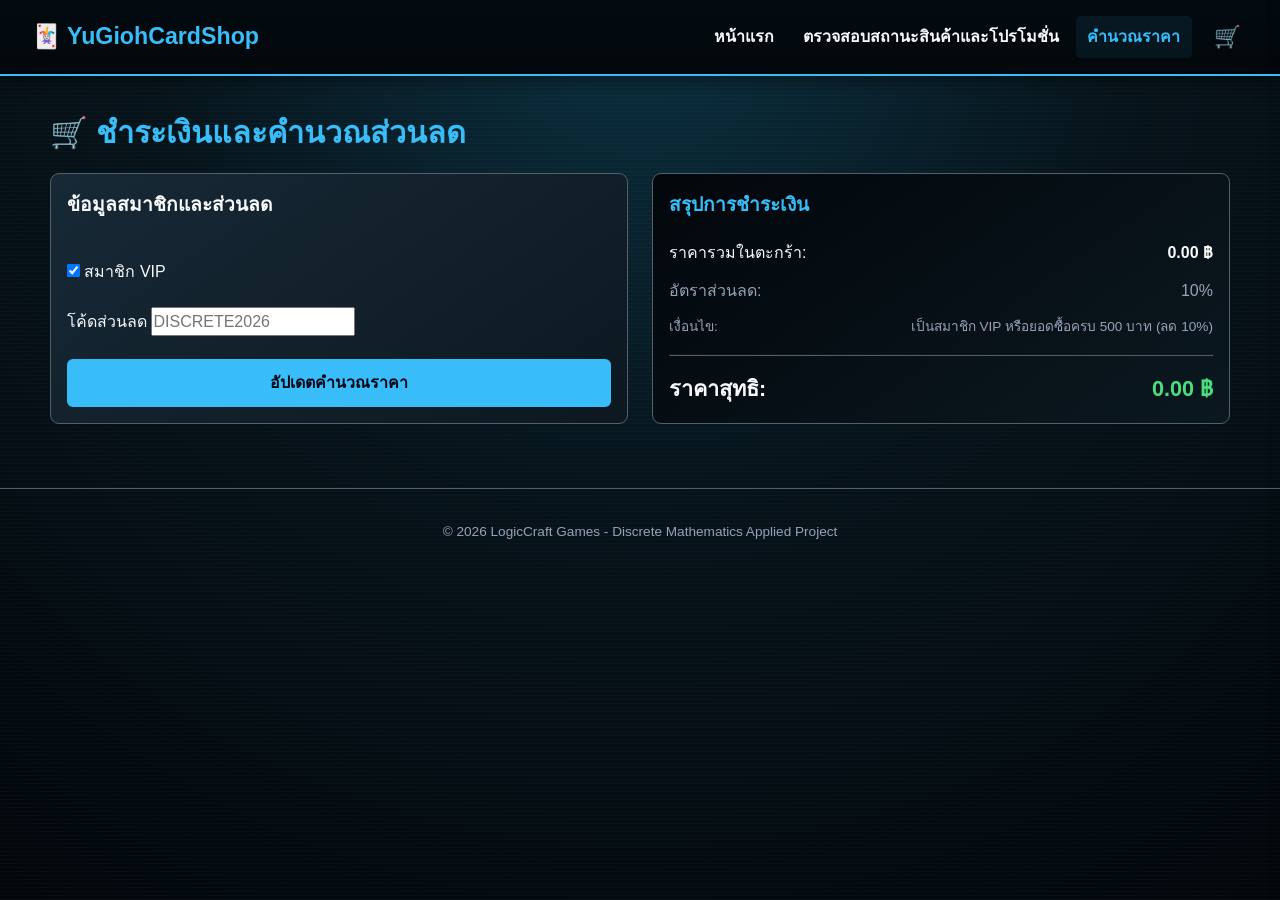
==== commit bb3ed91c: "Final?" ====
--- a/checkout.html
+++ b/checkout.html
@@ -48,7 +48,7 @@
       </a>
 
       <a href="truth-table.html">
-        Boolean Logic
+        ตรวจสอบสถานะสินค้าและโปรโมชั่น
       </a>
 
       <a
@@ -93,7 +93,7 @@
 
 
     <!-- THEORY -->
-
+<!-- 
     <section class="math-accordion">
 
       <button
@@ -145,7 +145,7 @@
       </div>
 
     </section>
-
+ -->
 
 
     <!-- CHECKOUT GRID -->
--- a/style.css
+++ b/style.css
@@ -1107,93 +1107,6 @@
 
 
 /* =========================================================
-   14. SET OPERATION
-   ========================================================= */
-
-.set-operation-section {
-
-  padding:
-    1rem 0;
-
-}
-
-
-.set-operation-title {
-
-  margin-bottom: 0.7rem;
-
-  color: #d7dde2;
-
-  font-weight: 800;
-
-}
-
-
-.set-operation-grid {
-
-  display: grid;
-
-  grid-template-columns:
-    repeat(3, 1fr);
-
-  gap: 10px;
-
-}
-
-
-.set-operation-btn {
-
-  padding:
-    0.65rem;
-
-  background: #000;
-
-  border:
-    1px solid
-    #7b858d;
-
-  border-radius: 4px;
-
-  color: white;
-
-  font-weight: 800;
-
-}
-
-
-.set-operation-btn small {
-
-  display: block;
-
-  margin-top: 2px;
-
-  color: var(--text-muted);
-
-  font-size: 0.7rem;
-
-}
-
-
-.set-operation-btn:hover {
-
-  border-color:
-    var(--accent-color);
-
-}
-
-
-.set-operation-btn.active {
-
-  background:
-    #06384c;
-
-  border-color:
-    var(--accent-color);
-
-}
-
-
-/* =========================================================
    15. FILTER FOOTER
    ========================================================= */
 
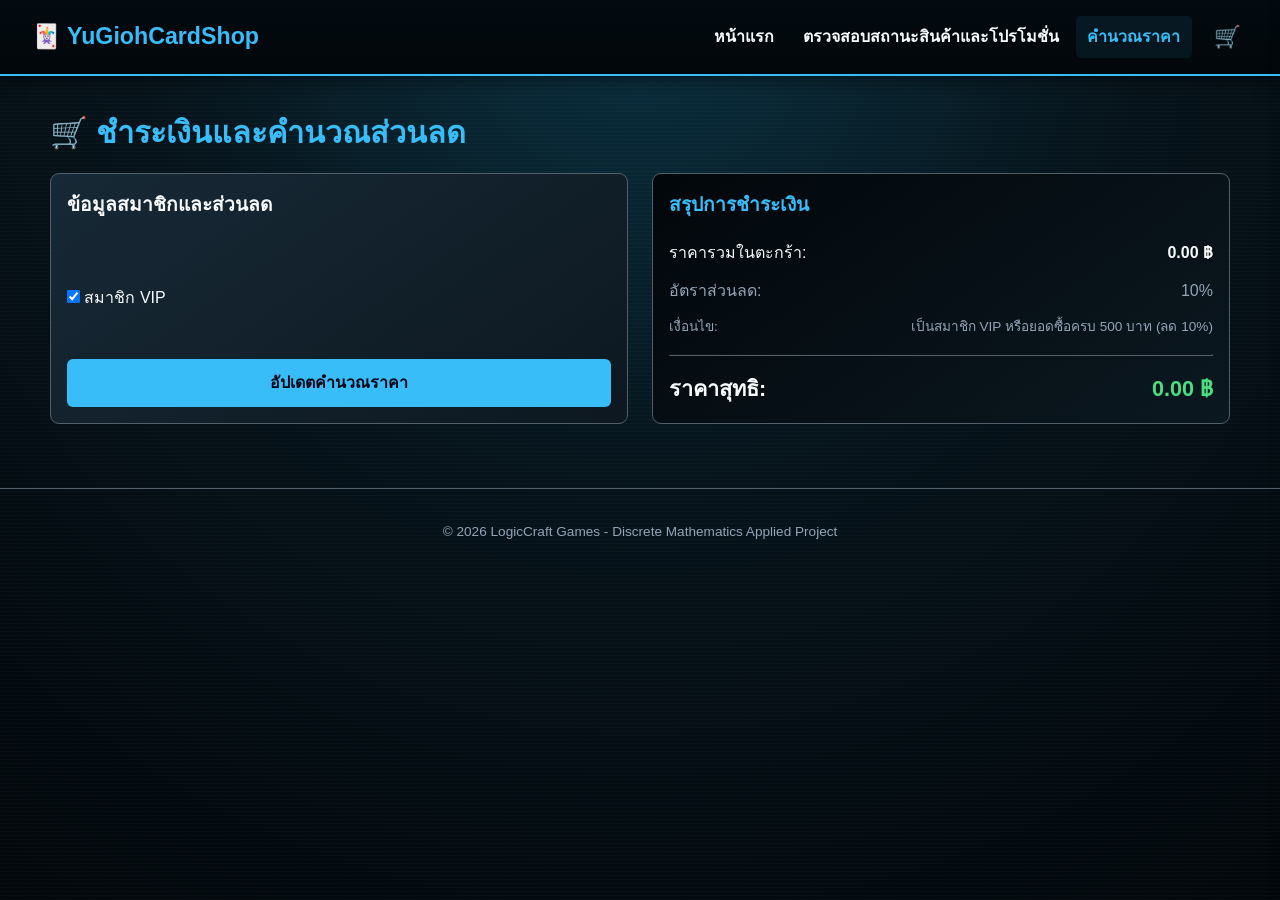
==== commit 1e23367e: "Final?(02)" ====
--- a/checkout.html
+++ b/checkout.html
@@ -190,7 +190,7 @@
         </label>
 
 
-        <div class="form-group">
+        <!-- <div class="form-group">
 
           <label
             for="couponCode"
@@ -206,7 +206,7 @@
             oninput="processCalculation()"
           >
 
-        </div>
+        </div> -->
 
 
         <button
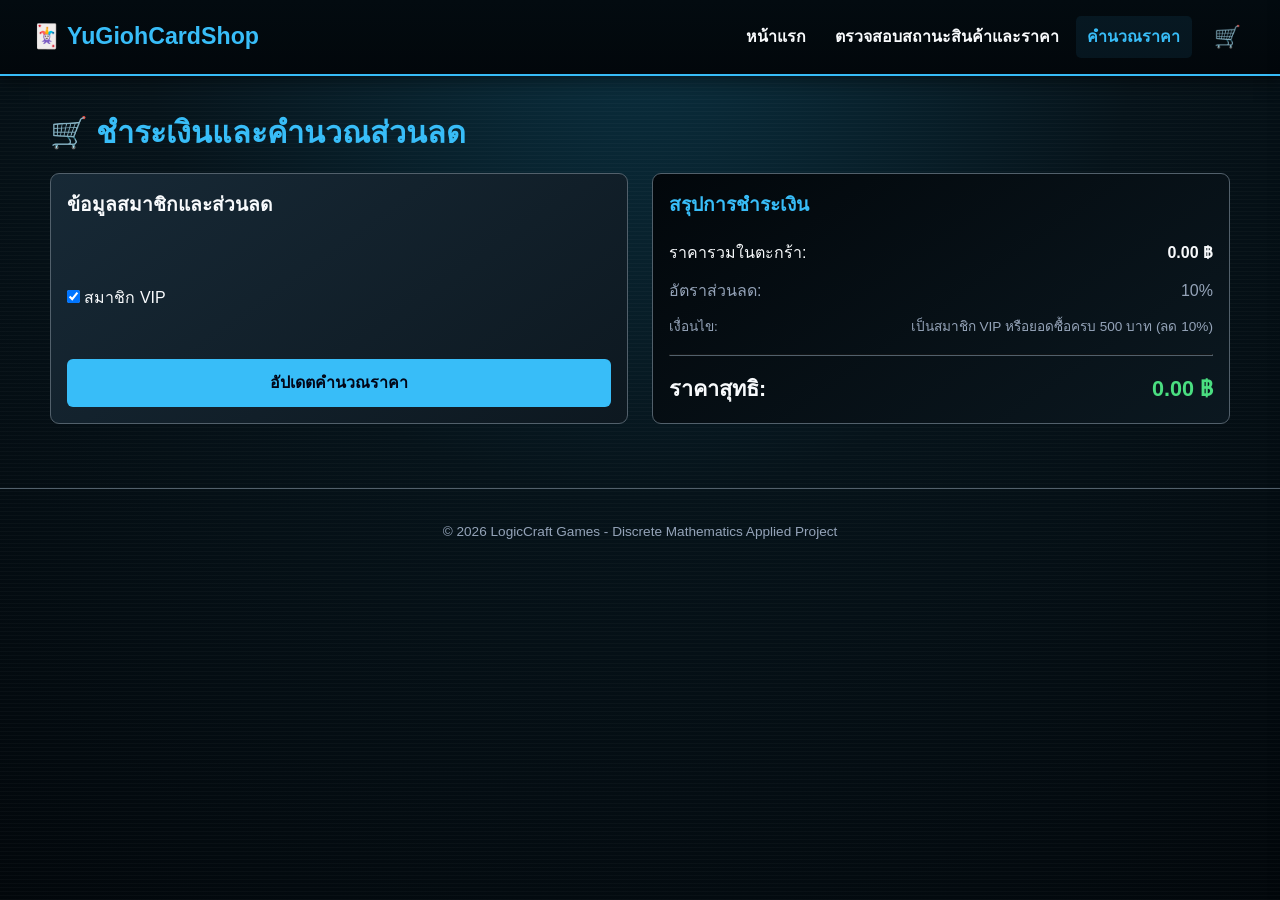
==== commit 2cc2ac82: "Final?(02)" ====
--- a/checkout.html
+++ b/checkout.html
@@ -48,7 +48,7 @@
       </a>
 
       <a href="truth-table.html">
-        ตรวจสอบสถานะสินค้าและโปรโมชั่น
+        ตรวจสอบสถานะสินค้าและราคา
       </a>
 
       <a
--- a/style.css
+++ b/style.css
@@ -635,6 +635,25 @@
 
 }
 
+.sold-out-btn {
+  background: #4b5563;
+  color: #d1d5db;
+  cursor: not-allowed;
+  opacity: 0.75;
+  border: 1px solid #6b7280;
+}
+
+.sold-out-btn:hover {
+  background: #4b5563;
+  color: #d1d5db;
+  transform: none;
+}
+
+.sold-out-btn:disabled {
+  cursor: not-allowed;
+  pointer-events: none;
+}
+
 
 .card-price {
 
